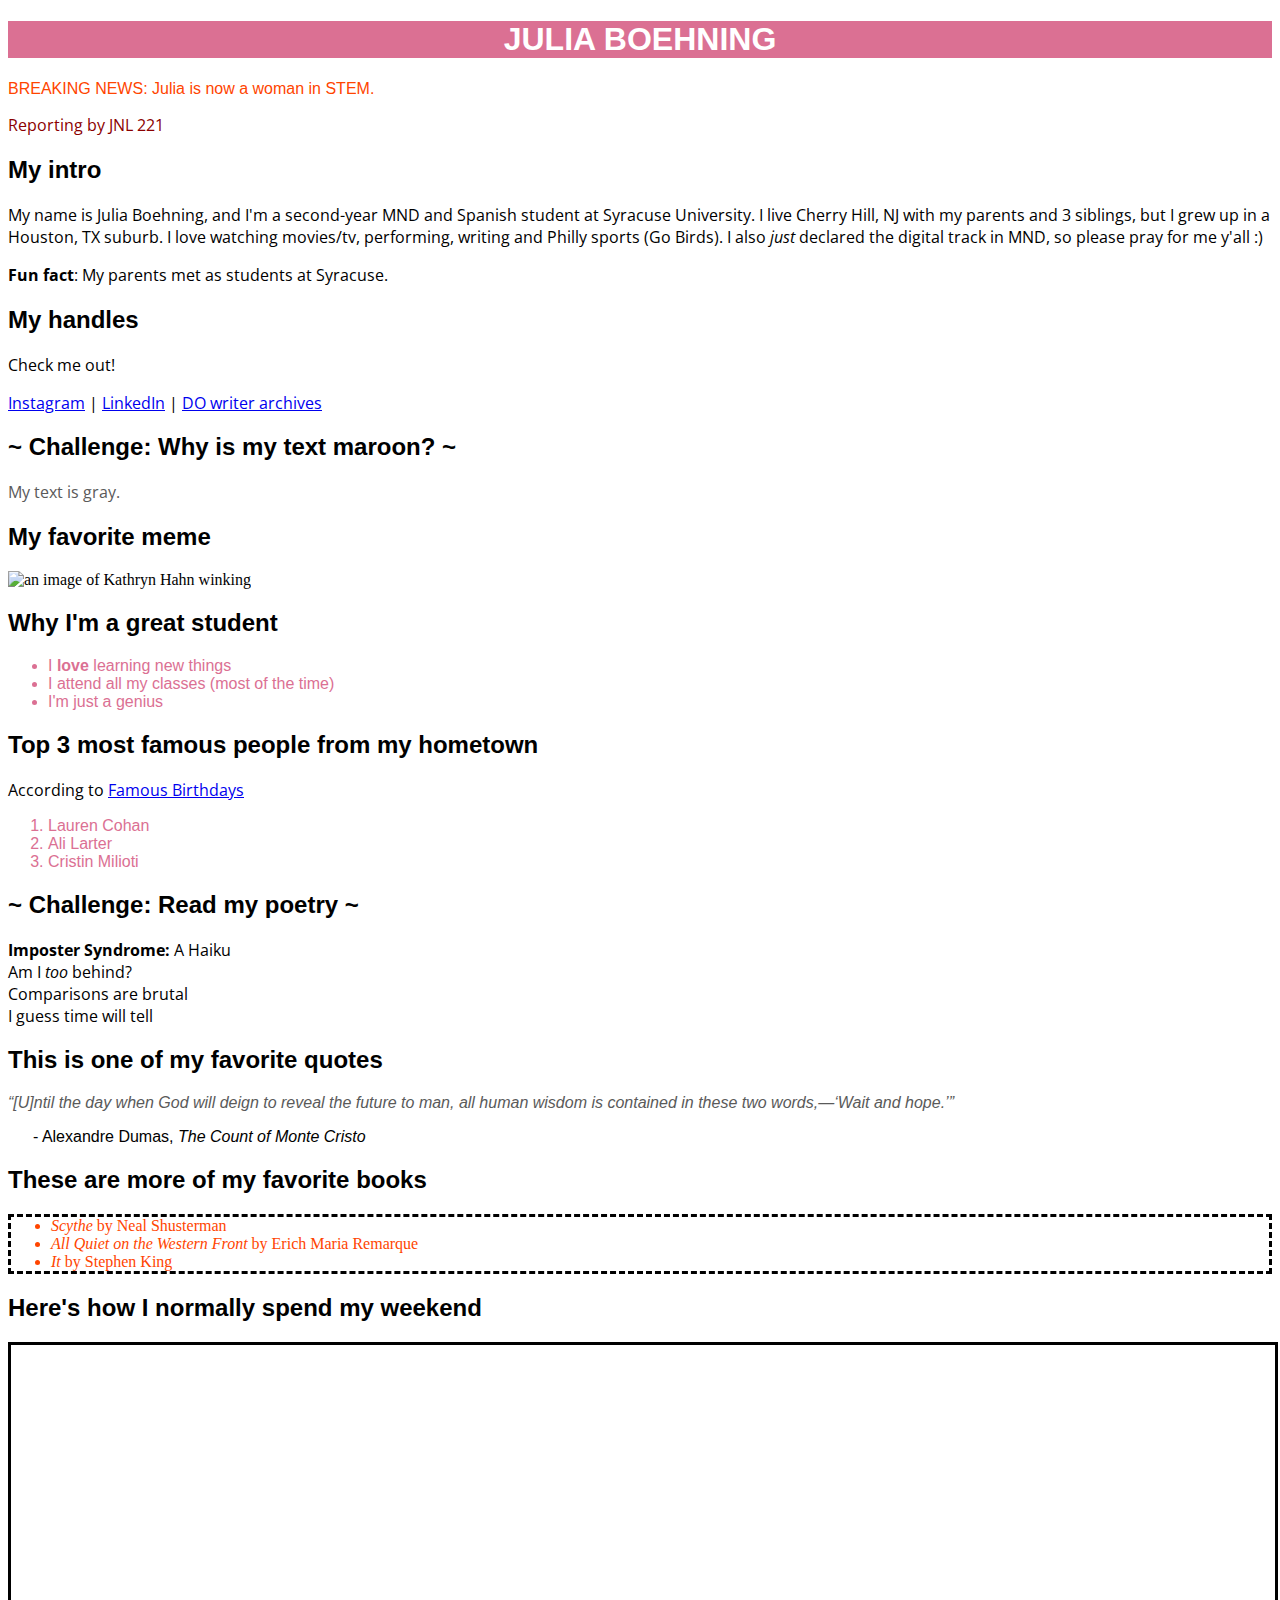
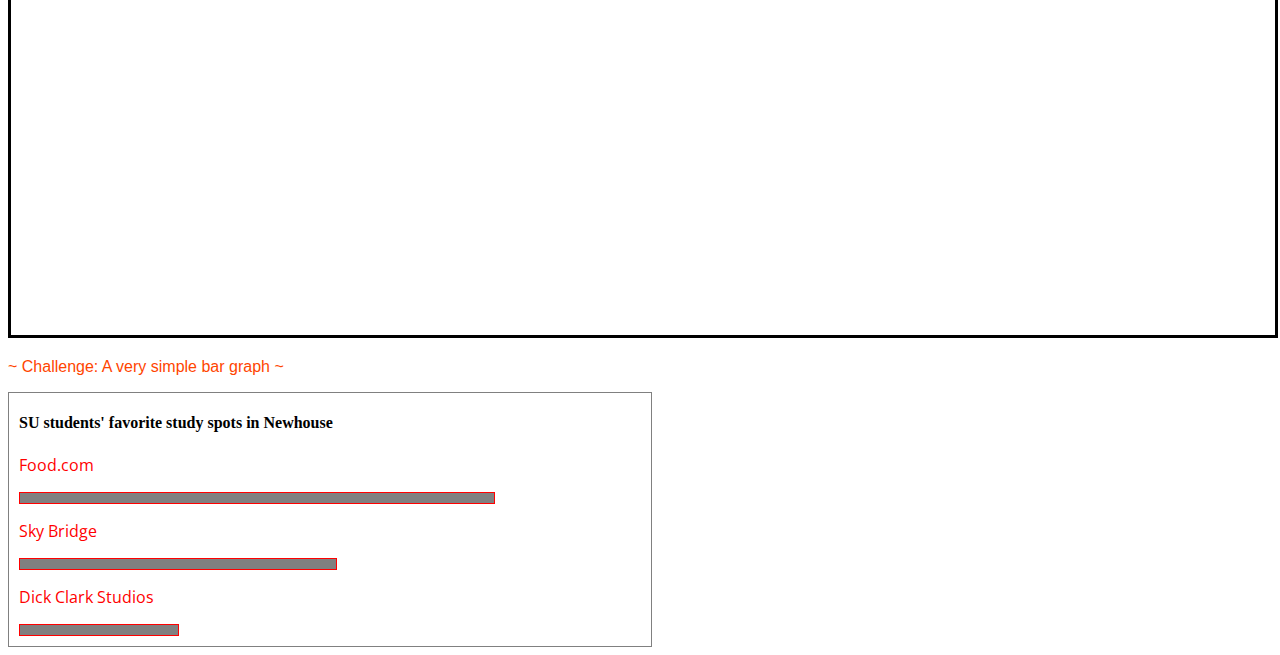
==== basic.html @ 69d620a6 "Add files via upload" ====
<!-- Complete this worksheet in HTML and CSS. Instructions are as comments; you may use reference_sheet.html and the internet to jog your memory on HTML tags and CSS. -->

<!DOCTYPE html>
<html>
    <head>
        <meta charset="utf-8">
        <title>Basic HTML</title>
        <link href='https://fonts.googleapis.com/css?family=Open+Sans:300italic,400italic,600italic,400,300,600,700&subset=latin,latin-ext' rel='stylesheet' type='text/css'>
        
        <style>

            h2{
                font-family: 'Montserrat', sans-serif;
                font-weight: bold;
            }

            h3{
                font-family: 'Montserrat', sans-serif;
                font-weight: lighter;
                font-size: 16px;
            }

            p {
                color: black;
                font-size: 16px;
                font-family: 'Open Sans', serif;
                width: 100%;
            }

            li{ 
                color: palevioletred;
                font-family: 'Montserrat', sans-serif;

             }

            .alert {
                color: orangered;
                font-family: 'Montserrat', sans-serif;
            }

            .bar_label {
                color: red;
            }

            #byline {
                color: darkred;
            }

            #book {
                color: orangered;
                font-family: 'Georgia', serif;

            }

            #title {
                text-align: center;
                font-family: 'Montserrat', sans-serif;
                color: white;
                background: palevioletred;
            }

            #quote {
                color:#5A5A5A;
                font-family: 'Montserrat', sans-serif;
                font-weight: lighter;

            }

            #mytextisgray {
                color: #5A5A5A;
            }

            #bargraph {
                border: 1px solid gray;
                padding-left: 10px;
                padding-bottom: 10px;
                width: 50%;
            }

            #longest {
                height: 10px;
                background: gray;
                border: 1px solid red;
                width: 75%;
            }
            #longer {
                height: 10px;
                background: gray;
                border: 1px solid red;
                width: 50%
            }

            #long {
                height: 10px;
                background: gray;
                border: 1px solid red;
                width: 25%;
            }

        </style>
    </head>
    
    <body>

        <h1 id="title"> JULIA BOEHNING
        </h1>

        <!--Messing with CSS -->
        <div class= "alert">
            <h3>BREAKING NEWS: Julia is now a woman in STEM.</h3>
        </div>
         <p id="byline"> Reporting by JNL 221</p>

        <h2>My intro</h2>
            <p> My name is Julia Boehning, and I'm a second-year MND and Spanish student at Syracuse University. I live Cherry Hill, NJ with my parents and 3 siblings, but I grew up in a Houston, TX suburb. I love watching movies/tv, performing, writing and Philly sports (Go Birds). I also <i>just</i> declared the digital track in MND, so please pray for me y'all :)

            <p> <strong>Fun fact</strong>: My parents met as students at Syracuse.</p> 

        <!-- Include: a brief intro to yourself -- where you're from, what you like to do for fun, what you're studying, and who your community or family is. -->
        <!-- Tags to use: <p>, <strong>, <i> -->
            <!-- Done -->
        

        <h2>My handles</h2>
        <p> Check me out!
        <p><a href="https://www.instagram.com/juliaboehning">Instagram</a> | <a href="https://www.linkedin.com/in/juliaboehning">LinkedIn</a> | <a href="https://dailyorange.com/writers/julia-boehning">DO writer archives</a>
        </p>

        <!-- Include: at least two handles for your social media accounts -->
        <!-- Tags to use: <p>, <a> --></p>
            <!-- Done -->

    
        <h2> ~ Challenge: Why is my text maroon? ~</h2>
        <p id="mytextisgray"> My text is gray.</p>
          <!-- Challenge! The text in your p tags is currently maroon. Figure out why and make it dark gray, using a hex code. (Hint: use google to find a hex code for a dark gray) When you're done, change the text in the <p> tag below to "My text is gray." -->
            <!-- Done -->


        <h2>My favorite meme</h2>
        <img src="large_wink.png" alt="an image of Kathryn Hahn winking" height="300px" width="400px"> 

        <!-- Include: "large_wink.png" as an image -->
        <!-- Tags to use: <img> -->
        <!-- Hint! Use 'reference_sheet.html', which you downloaded with this file, to remember how to include an image. -->
            <!-- Done -->

        <h2>Why I'm a great student</h2>
            <ul>
                <li>I <strong>love</strong> learning new things</li>
                <li>I attend all my classes (most of the time)</li>
                <li>I'm just a genius</li>
            </ul>

        <!-- Include: Use 'reference_sheet.html' to figure out how to add an unordered list here -->
        <!-- Tags to use: <ul>, <li>, <strong> -->
            <!-- Done -->
        
    
        <h2>Top 3 most famous people from my hometown</h2>
            <p> According to <a href="https://www.famousbirthdays.com/city/cherryhill-nj.html">Famous Birthdays</a> </p>
            <ol>
                <li> Lauren Cohan </li>
                <li> Ali Larter </li>
                <li> Cristin Milioti </li> </ol>
        <!-- Include: an ordered list -->
        <!-- Tags to use: <ol>, <li>, <a> -->
            <!-- Done -->


        <h2> ~ Challenge: Read my poetry ~</h2>

        <p> <strong> Imposter Syndrome: </strong> A Haiku <br> Am I <i> too </i> behind? <br> Comparisons are brutal <br> I guess time will tell</p>
        <!-- Challenge! Use the internet to figure out what a <br> tag is. Write a short poem about your college experience so far. -->
        <!-- Tags to use: <p> tags for your lines of poetry, and at least two <br> tags -->
            <!-- Done -->
    

        <h2>This is one of my favorite quotes</h2>
        <p id="quote"> <i> “[U]ntil the day when God will deign to reveal the future to man, all human wisdom is contained in these two words,—‘Wait and hope.’” </i> </p>
        <h3  style= "text-indent: 25px;"> - Alexandre Dumas, <i> The Count of Monte Cristo </i> </h3>

        <!-- Include: a quote from a book -- quote should be in italics and gray, title of source should be in an <h3> tag -->
        <!-- Tags to use: <h3>, <p> with an id named 'quote' that is styled in the <style> section -->
            <!-- Done -->


        <h2>These are more of my favorite books</h2>
            <ul style= "border-style: dashed;">
                <li id="book"> <i>Scythe</i> by Neal Shusterman </li>
                <li id="book"> <i> All Quiet on the Western Front </i> by Erich Maria Remarque </li>
                <l>
                <li id="book"> <i>It</i> by Stephen King </li> </ul>

        <!-- Include: an unordered list of at least three books, list items should have a border -->
        <!-- Tags to use: <ul>, <li> with classes named 'book' that is styled in the <style> section -->
            <!-- Done -->

        <h2>Here's how I normally spend my weekend</h2>
        <iframe title=" Julia spends over a third of a 24 hour weekend day asleep" aria-label="Donut Chart" id="datawrapper-chart-D09sq" src="https://datawrapper.dwcdn.net/D09sq/2/" scrolling="no" frameborder="0" style="width: 0; min-width: 100% !important; border: solid;" height="590" data-external="1"></iframe><script type="text/javascript">!function(){"use strict";window.addEventListener("message",(function(a){if(void 0!==a.data["datawrapper-height"]){var e=document.querySelectorAll("iframe");for(var t in a.data["datawrapper-height"])for(var r=0;r<e.length;r++)if(e[r].contentWindow===a.source){var i=a.data["datawrapper-height"][t]+"px";e[r].style.height=i}}}))}();</script>
        <!-- Include: a complete Datawrapper chart (you can make up data) showing what you normally spend time on over the weekend; must include all requirements of a complete chart (hed, subhed, intentional colors, byline, etc.) -->
        <!-- Tags to use: <iframe> -->
            <!-- Done -->



        <h3 class="alert">~ Challenge: A very simple bar graph ~</h3>
        <!-- Challenge! Add CSS styles to '#longer' and '#long' to make the bar graph look like it's ordered from longest to shortest. You may also change the h4 text and the p text to make this simple bar chart reflect real (or fake) data. -->

        <div id="bargraph">
            <h4>SU students' favorite study spots in Newhouse</h4>
            <p class="bar_label">Food.com</p>
                <div id="longest"></div>
            <p class="bar_label">Sky Bridge</p>
                <div id="longer"></div>
            <p class="bar_label">Dick Clark Studios</p>
                <div id="long"></div>
            <!-- Done -->

        </div>
     
    </body>
</html>
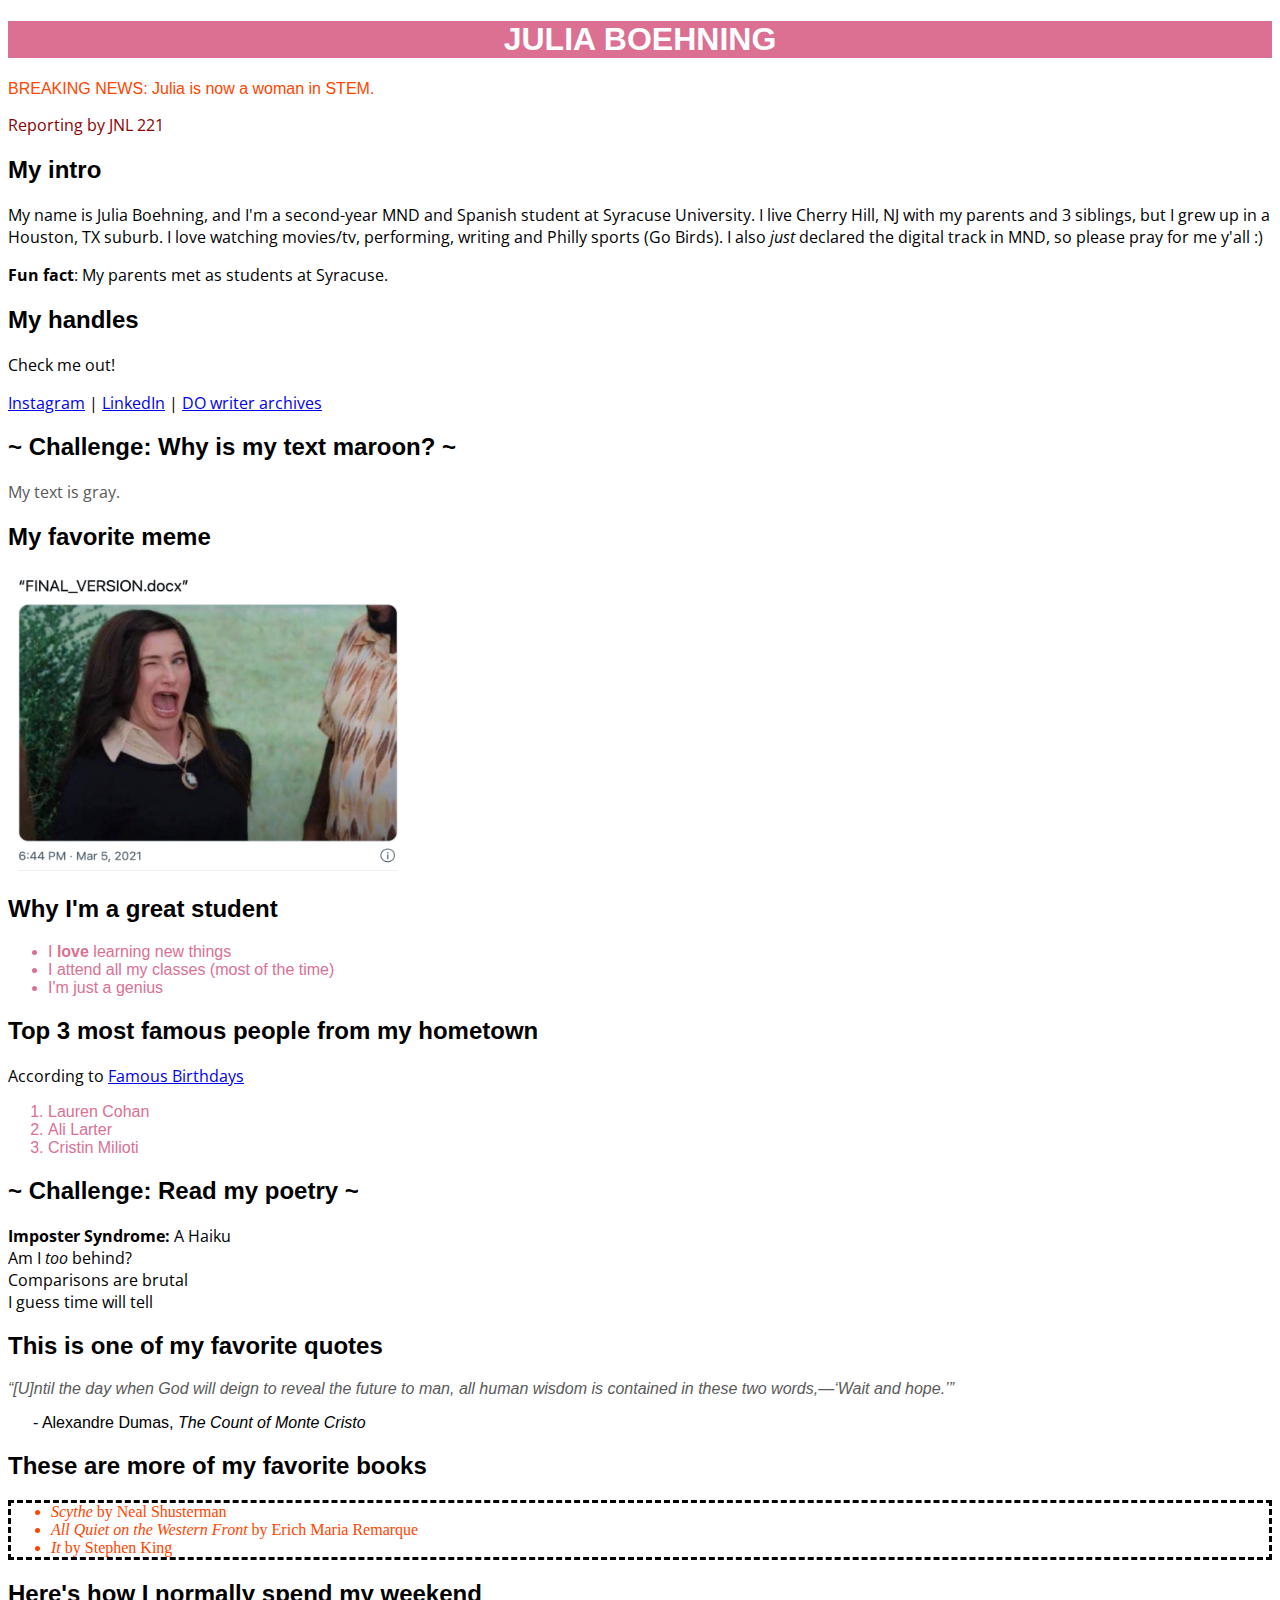
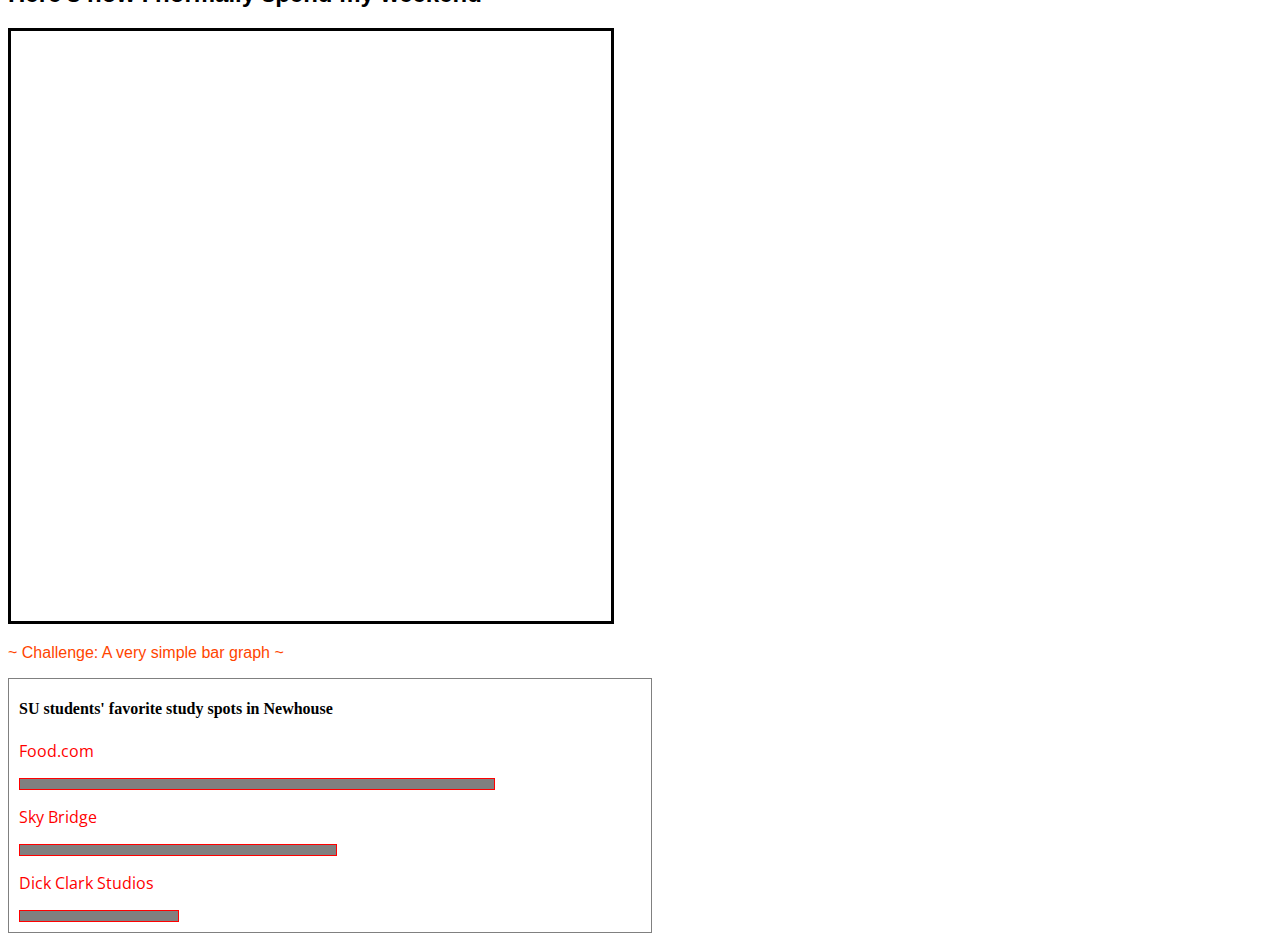
==== commit d5c1f2a8: "Add files via upload" ====
--- a/basic.html
+++ b/basic.html
@@ -197,11 +197,7 @@
             <!-- Done -->
 
         <h2>Here's how I normally spend my weekend</h2>
-        <iframe title=" Julia spends over a third of a 24 hour weekend day asleep" aria-label="Donut Chart" id="datawrapper-chart-D09sq" src="https://datawrapper.dwcdn.net/D09sq/2/" scrolling="no" frameborder="0" style="width: 0; min-width: 100% !important; border: solid;" height="590" data-external="1"></iframe><script type="text/javascript">!function(){"use strict";window.addEventListener("message",(function(a){if(void 0!==a.data["datawrapper-height"]){var e=document.querySelectorAll("iframe");for(var t in a.data["datawrapper-height"])for(var r=0;r<e.length;r++)if(e[r].contentWindow===a.source){var i=a.data["datawrapper-height"][t]+"px";e[r].style.height=i}}}))}();</script>
-        <!-- Include: a complete Datawrapper chart (you can make up data) showing what you normally spend time on over the weekend; must include all requirements of a complete chart (hed, subhed, intentional colors, byline, etc.) -->
-        <!-- Tags to use: <iframe> -->
-            <!-- Done -->
-
+            <iframe title=" Julia spends over a third of a 24 hour weekend day asleep" aria-label="Donut Chart" id="datawrapper-chart-D09sq" src="https://datawrapper.dwcdn.net/D09sq/2/" scrolling="no" frameborder="0" style="border: solid;" width="600" height="590" data-external="1"></iframe>
 
 
         <h3 class="alert">~ Challenge: A very simple bar graph ~</h3>
